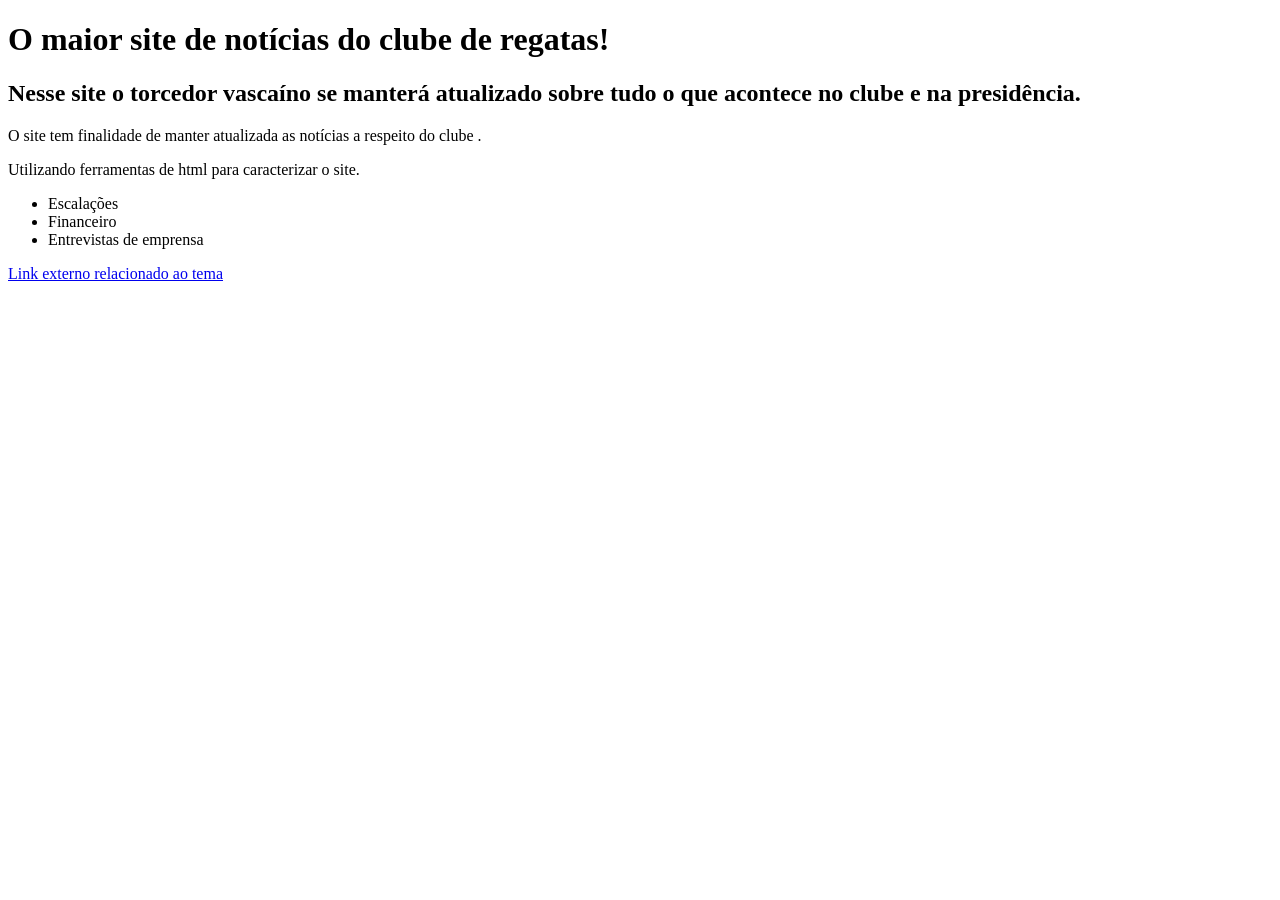
==== index.html @ aa37a334 "Add files via upload" ====
<!DOCTYPE html>
<html lang="pt-br">
<head>
    <meta charset="UTF-8">
    <title>Vasconews</title>
</head>
<body>

    <h1>O maior site de notícias do clube de regatas!</h1>
    <h2>Nesse site o torcedor vascaíno se manterá atualizado sobre tudo o que acontece no clube e na presidência.</h2>

    <p>O site tem finalidade de manter atualizada as notícias a respeito do clube .</p>
    <p>Utilizando ferramentas de html para caracterizar o site.</p>

    <ul>
        <li>Escalações</li>
        <li>Financeiro</li>
        <li>Entrevistas de emprensa</li>
    </ul>

    <a href="https://www.Vasconews.com" target="_blank">
        Link externo relacionado ao tema
    </a>

</body>
</html>
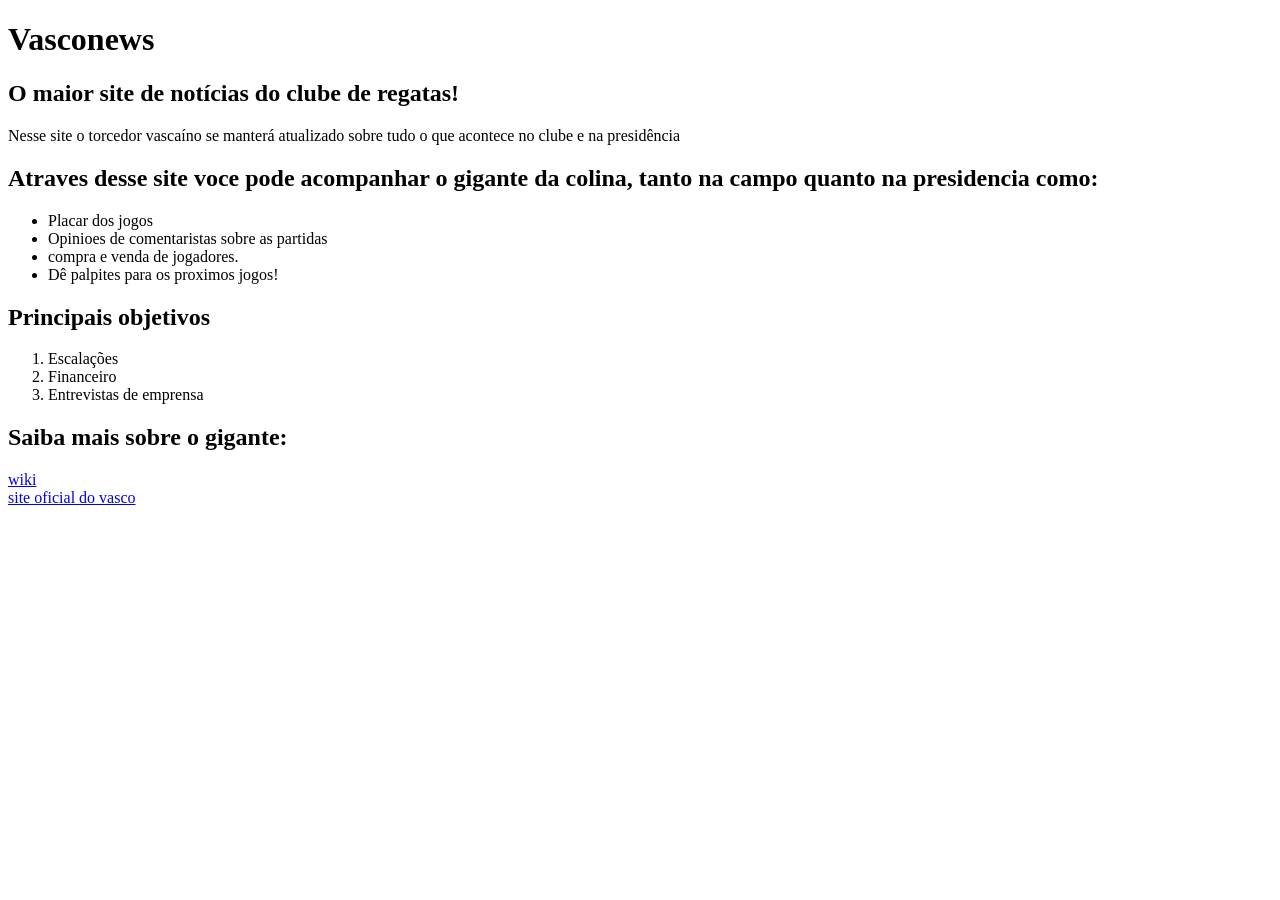
==== commit 77fe29e8: "Alteracoes do conteudo do site" ====
--- a/index.html
+++ b/index.html
@@ -6,21 +6,33 @@
 </head>
 <body>
 
-    <h1>O maior site de notícias do clube de regatas!</h1>
-    <h2>Nesse site o torcedor vascaíno se manterá atualizado sobre tudo o que acontece no clube e na presidência.</h2>
+    <h1>Vasconews </h1>
+    <h2>O maior site de notícias do clube de regatas!</h2>
+<p>
+  Nesse site o torcedor vascaíno se manterá atualizado sobre tudo o que acontece no clube e na presidência
+</p>
 
-    <p>O site tem finalidade de manter atualizada as notícias a respeito do clube .</p>
-    <p>Utilizando ferramentas de html para caracterizar o site.</p>
+<h2>Atraves desse site voce pode acompanhar o gigante da colina, tanto na campo quanto na presidencia como:</h2>
 
-    <ul>
+<ul>
+  <li>Placar dos jogos</li>
+  <li>Opinioes de comentaristas sobre as partidas</li>
+  <li>compra e venda de jogadores.</li>
+  <li>Dê palpites  para os proximos jogos!</li>
+</ul>
+
+  <h2>Principais objetivos</h2>
+    <ol>
         <li>Escalações</li>
         <li>Financeiro</li>
         <li>Entrevistas de emprensa</li>
-    </ul>
+    </ol>
 
-    <a href="https://www.Vasconews.com" target="_blank">
-        Link externo relacionado ao tema
-    </a>
+    <h2>Saiba mais sobre o gigante:</h2>
+
+    <a href="https://en.wikipedia.org/wiki/CR_Vasco_da_Gama" target="_blank">wiki</a>
+<br>
+<a href="https://vasco.com.br/" target="_blank">site oficial do vasco</a>
 
 </body>
 </html>
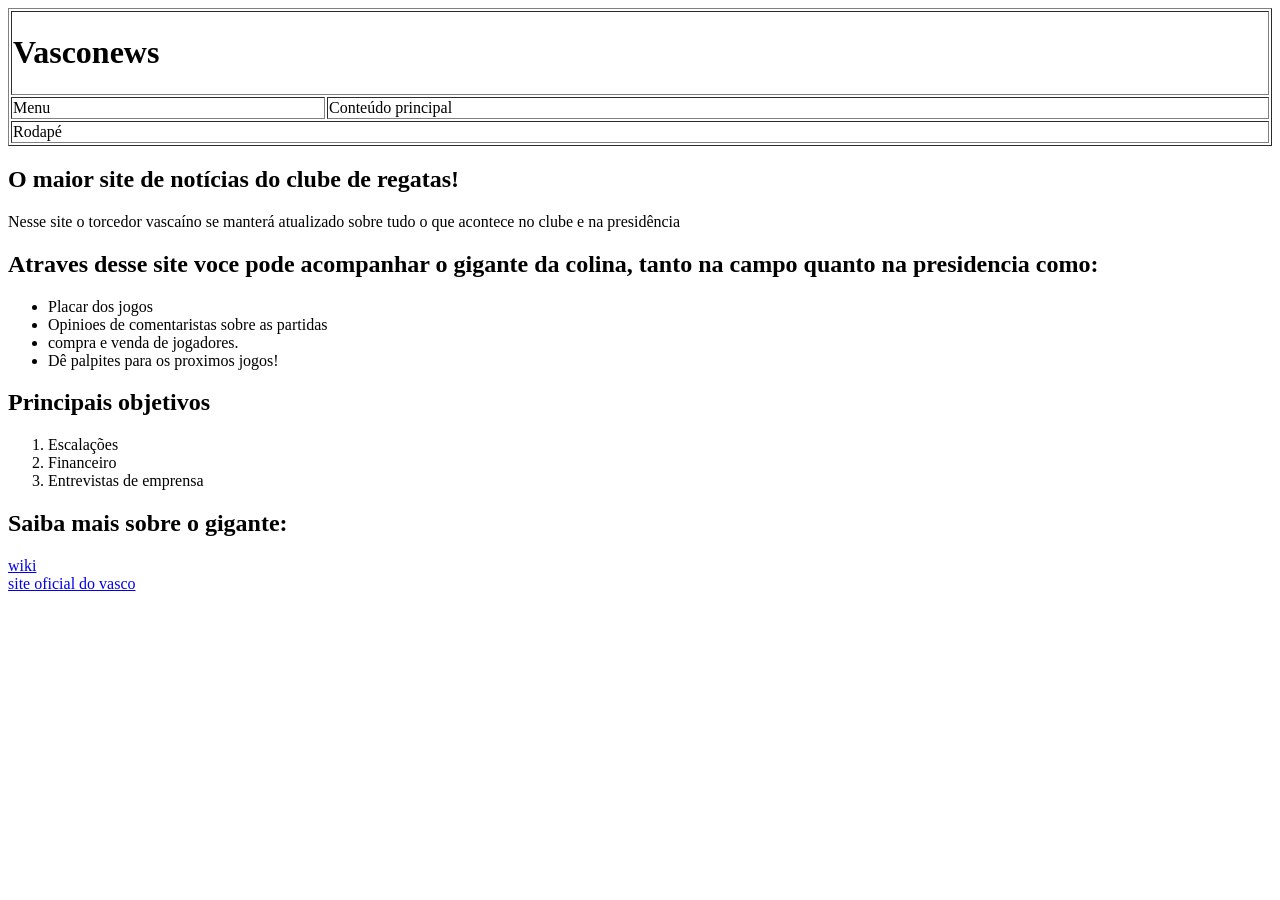
==== commit 93fb586e: "atividade4" ====
--- a/index.html
+++ b/index.html
@@ -6,7 +6,35 @@
 </head>
 <body>
 
+  <table border="1" width="100%">
+
+<tr>
+<td colspan="2">
+
     <h1>Vasconews </h1>
+    </td>
+</tr>
+
+<tr>
+
+<td width="25%">
+Menu
+</td>
+
+<td>
+Conteúdo principal
+</td>
+
+</tr>
+
+<tr>
+<td colspan="2">
+Rodapé
+</td>
+</tr>
+
+</table>
+
     <h2>O maior site de notícias do clube de regatas!</h2>
 <p>
   Nesse site o torcedor vascaíno se manterá atualizado sobre tudo o que acontece no clube e na presidência
@@ -14,25 +42,30 @@
 
 <h2>Atraves desse site voce pode acompanhar o gigante da colina, tanto na campo quanto na presidencia como:</h2>
 
-<ul>
-  <li>Placar dos jogos</li>
-  <li>Opinioes de comentaristas sobre as partidas</li>
-  <li>compra e venda de jogadores.</li>
-  <li>Dê palpites  para os proximos jogos!</li>
-</ul>
+  <nav>
+    <ul>
+      <li>Placar dos jogos</li>
+      <li>Opinioes de comentaristas sobre as partidas</li>
+      <li>compra e venda de jogadores.</li>
+      <li>Dê palpites  para os proximos jogos!</li>
+    </ul>
+</nav>
 
+<main>
   <h2>Principais objetivos</h2>
     <ol>
         <li>Escalações</li>
         <li>Financeiro</li>
         <li>Entrevistas de emprensa</li>
     </ol>
+  <h2>Saiba mais sobre o gigante:</h2>
+</main>
 
-    <h2>Saiba mais sobre o gigante:</h2>
-
+<footer>
     <a href="https://en.wikipedia.org/wiki/CR_Vasco_da_Gama" target="_blank">wiki</a>
 <br>
-<a href="https://vasco.com.br/" target="_blank">site oficial do vasco</a>
+    <a href="https://vasco.com.br/" target="_blank">site oficial do vasco</a>
+</footer>
 
 </body>
 </html>
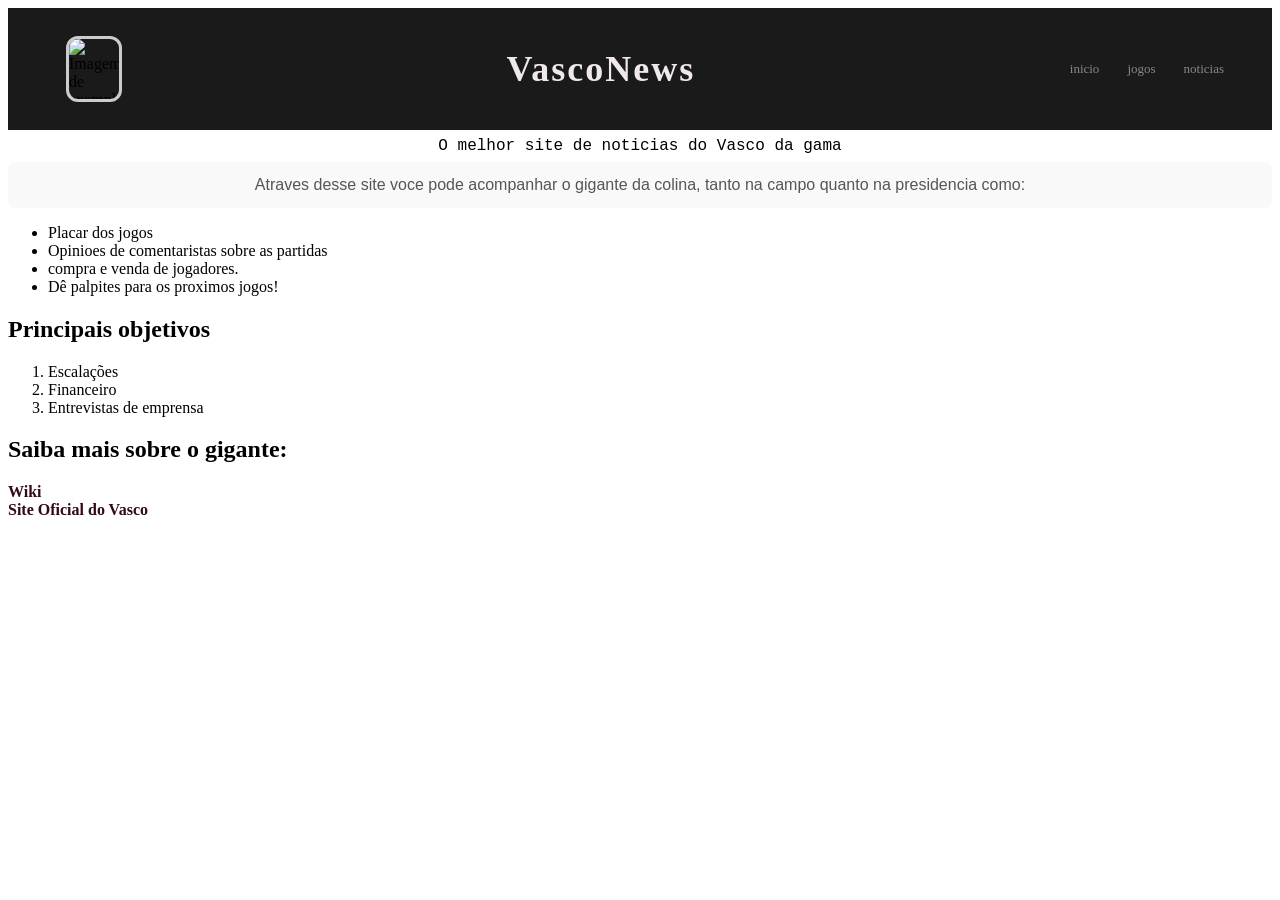
==== commit 13e16572: "ATIVIDADE5" ====
--- a/index.html
+++ b/index.html
@@ -4,43 +4,32 @@
     <meta charset="UTF-8">
     <title>Vasconews</title>
 </head>
+
 <body>
 
-  <table border="1" width="100%">
+  <header style="background-color: #1a1a1a; padding: 18px 48px; display: flex; justify-content: space-between; align-items: center;">
+    <img src="/Users/joww/prog-para-internet/Club_de_Regatas_Vasco_da_Gama_logo_(2021).svg.png" alt="Imagem de exemplo" style="width: 50px; height: 60px; margin: 10px; border: 3px solid #cccccc; border-radius: 12px;">
+    <h1 style="color: #f1e9e9; text-align: center; font-size: 36px; font-weight: bold; letter-spacing: 2px; line-height: 0%;">
+   VascoNews
+  </h1>
+    <nav style="display: flex; gap: 28px; align-items: center;">
+      <a href="index.html" style="font-size: 13px; color: #888; text-decoration: none;">inicio</a>
+      <a href="#flexbox" style="font-size: 13px; color: #888; text-decoration: none;">jogos</a>
+      <a href="#blog" style="font-size: 13px; color: #888; text-decoration: none;">noticias</a>
+    </nav>
+  </header>
 
-<tr>
-<td colspan="2">
 
-    <h1>Vasconews </h1>
-    </td>
-</tr>
 
-<tr>
+  <p style=" text-align: center; font-family: 'Courier New', Courier, monospace; line-height: 1%;">
+    O melhor site de noticias do Vasco da gama 
+  </p>
 
-<td width="25%">
-Menu
-</td>
+ 
 
-<td>
-Conteúdo principal
-</td>
+  <p style="font-family: Arial; font-size: 16px;text-align: center; color: #555555; line-height: 1.6; margin: 10px 0; padding: 10px; background-color: #f9f9f9; border-radius: 8px;">Atraves desse site voce pode acompanhar o gigante da colina, tanto na campo quanto na presidencia como:
 
-</tr>
-
-<tr>
-<td colspan="2">
-Rodapé
-</td>
-</tr>
-
-</table>
-
-    <h2>O maior site de notícias do clube de regatas!</h2>
-<p>
-  Nesse site o torcedor vascaíno se manterá atualizado sobre tudo o que acontece no clube e na presidência
-</p>
-
-<h2>Atraves desse site voce pode acompanhar o gigante da colina, tanto na campo quanto na presidencia como:</h2>
+  </p>
 
   <nav>
     <ul>
@@ -49,23 +38,23 @@
       <li>compra e venda de jogadores.</li>
       <li>Dê palpites  para os proximos jogos!</li>
     </ul>
-</nav>
+  </nav>
 
-<main>
-  <h2>Principais objetivos</h2>
-    <ol>
+  <main>
+    <h2>Principais objetivos</h2>
+     <ol>
         <li>Escalações</li>
         <li>Financeiro</li>
         <li>Entrevistas de emprensa</li>
-    </ol>
-  <h2>Saiba mais sobre o gigante:</h2>
-</main>
+     </ol>
+   <h2>Saiba mais sobre o gigante:</h2>
+  </main>
 
-<footer>
-    <a href="https://en.wikipedia.org/wiki/CR_Vasco_da_Gama" target="_blank">wiki</a>
-<br>
-    <a href="https://vasco.com.br/" target="_blank">site oficial do vasco</a>
-</footer>
+  <footer>
+    <a href="https://en.wikipedia.org/wiki/CR_Vasco_da_Gama" style="color: #330916; text-decoration: none; font-weight: bold; border: #1a1a1a;">Wiki</a>
+  <br>
+    <a href="https://vasco.com.br/" style="color: #330916; text-decoration: none; font-weight: bold;">Site Oficial do Vasco</a>
+  </footer>
 
 </body>
 </html>
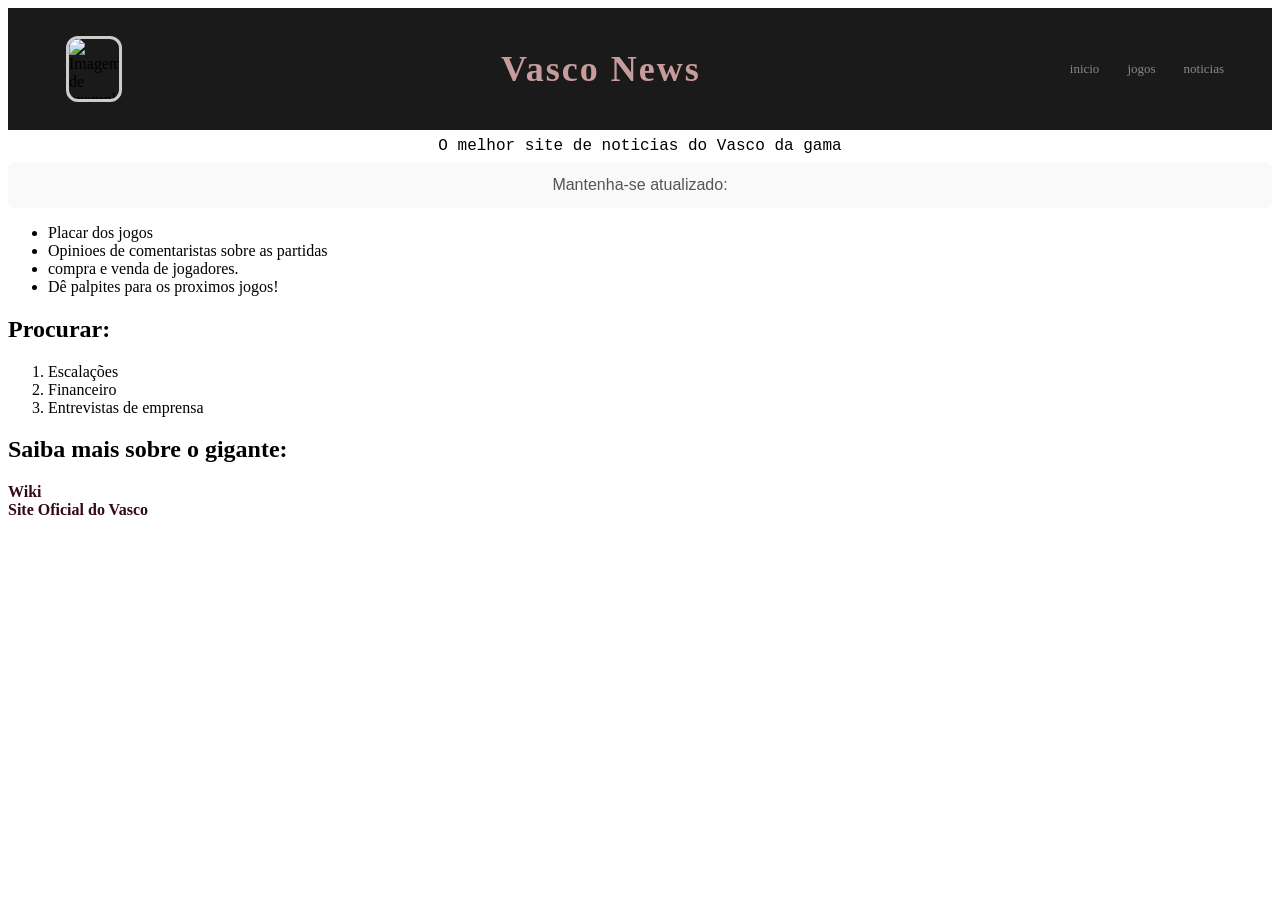
==== commit a6ac6a4f: "ATIVIDADE 06" ====
--- a/index.html
+++ b/index.html
@@ -1,35 +1,48 @@
 <!DOCTYPE html>
 <html lang="pt-br">
-<head>
+ <head>
+
     <meta charset="UTF-8">
     <title>Vasconews</title>
-</head>
+    <link rel="stylesheet" href="estilos.css">  
 
-<body>
+ </head>
 
-  <header style="background-color: #1a1a1a; padding: 18px 48px; display: flex; justify-content: space-between; align-items: center;">
+ <body>
+
+  <header class="header-principal">
     <img src="/Users/joww/prog-para-internet/Club_de_Regatas_Vasco_da_Gama_logo_(2021).svg.png" alt="Imagem de exemplo" style="width: 50px; height: 60px; margin: 10px; border: 3px solid #cccccc; border-radius: 12px;">
-    <h1 style="color: #f1e9e9; text-align: center; font-size: 36px; font-weight: bold; letter-spacing: 2px; line-height: 0%;">
-   VascoNews
-  </h1>
-    <nav style="display: flex; gap: 28px; align-items: center;">
-      <a href="index.html" style="font-size: 13px; color: #888; text-decoration: none;">inicio</a>
-      <a href="#flexbox" style="font-size: 13px; color: #888; text-decoration: none;">jogos</a>
-      <a href="#blog" style="font-size: 13px; color: #888; text-decoration: none;">noticias</a>
+
+    <div id="banner">
+
+    <h1 class="titulo-site">
+     Vasco News
+    </h1>
+
+    </div>
+
+    <div id="menu">
+
+    <nav class="nav-menu">
+
+      <a href="index.html" class="link-menu">inicio</a>
+      <a href="#flexbox" class="link-menu">jogos</a>
+      <a href="#blog" class="link-menu">noticias</a>
+
     </nav>
+
+    </div>
   </header>
 
 
 
-  <p style=" text-align: center; font-family: 'Courier New', Courier, monospace; line-height: 1%;">
+  <p class="slogan-vasco">
     O melhor site de noticias do Vasco da gama 
   </p>
 
  
 
-  <p style="font-family: Arial; font-size: 16px;text-align: center; color: #555555; line-height: 1.6; margin: 10px 0; padding: 10px; background-color: #f9f9f9; border-radius: 8px;">Atraves desse site voce pode acompanhar o gigante da colina, tanto na campo quanto na presidencia como:
-
-  </p>
+  <p class="caixa-informativa"> Mantenha-se atualizado: </p>
 
   <nav>
     <ul>
@@ -41,20 +54,31 @@
   </nav>
 
   <main>
-    <h2>Principais objetivos</h2>
+
+    <div id="conteudo">
+
+    <h2>Procurar:</h2>
      <ol>
         <li>Escalações</li>
         <li>Financeiro</li>
         <li>Entrevistas de emprensa</li>
      </ol>
    <h2>Saiba mais sobre o gigante:</h2>
+
+    </div>
+
   </main>
 
   <footer>
-    <a href="https://en.wikipedia.org/wiki/CR_Vasco_da_Gama" style="color: #330916; text-decoration: none; font-weight: bold; border: #1a1a1a;">Wiki</a>
-  <br>
-    <a href="https://vasco.com.br/" style="color: #330916; text-decoration: none; font-weight: bold;">Site Oficial do Vasco</a>
+    <div id="rodape">
+
+    <a href="https://en.wikipedia.org/wiki/CR_Vasco_da_Gama" class="link-rodape"> Wiki </a>
+   <br>
+    <a href="https://vasco.com.br/" class="link-rodape"> Site Oficial do Vasco </a>
+    
+    </div>
   </footer>
 
-</body>
+ </body>
+
 </html>
--- a/estilos.css
+++ b/estilos.css
@@ -0,0 +1,64 @@
+/* Estilos do Cabeçalho */
+.header-principal {
+    background-color: #1a1a1a;
+    padding: 18px 48px;
+    display: flex;
+    justify-content: space-between;
+    align-items: center;
+}
+
+.logo-vasco {
+    width: 50px;
+    height: 60px;
+    margin: 10px;
+    border: 3px solid #cccccc;
+    border-radius: 12px;
+}
+
+.titulo-site {
+    color: #c79c9c;
+    text-align: center;
+    font-size: 36px;
+    font-weight: bold;
+    letter-spacing: 2px;
+    line-height: 0%;
+}
+
+/* Estilos do Menu */
+.nav-menu {
+    display: flex;
+    gap: 28px;
+    align-items: center;
+}
+
+.link-menu {
+    font-size: 13px;
+    color: #888;
+    text-decoration: none;
+}
+
+/* Estilos do Corpo/Conteúdo */
+.slogan-vasco {
+    text-align: center;
+    font-family: 'Courier New', Courier, monospace;
+    line-height: 1%;
+}
+
+.caixa-informativa {
+    font-family: Arial;
+    font-size: 16px;
+    text-align: center;
+    color: #555555;
+    line-height: 1.6;
+    margin: 10px 0;
+    padding: 10px;
+    background-color: #f9f9f9;
+    border-radius: 8px;
+}
+
+/* Estilos do Rodapé */
+.link-rodape {
+    color: #330916;
+    text-decoration: none;
+    font-weight: bold;
+}
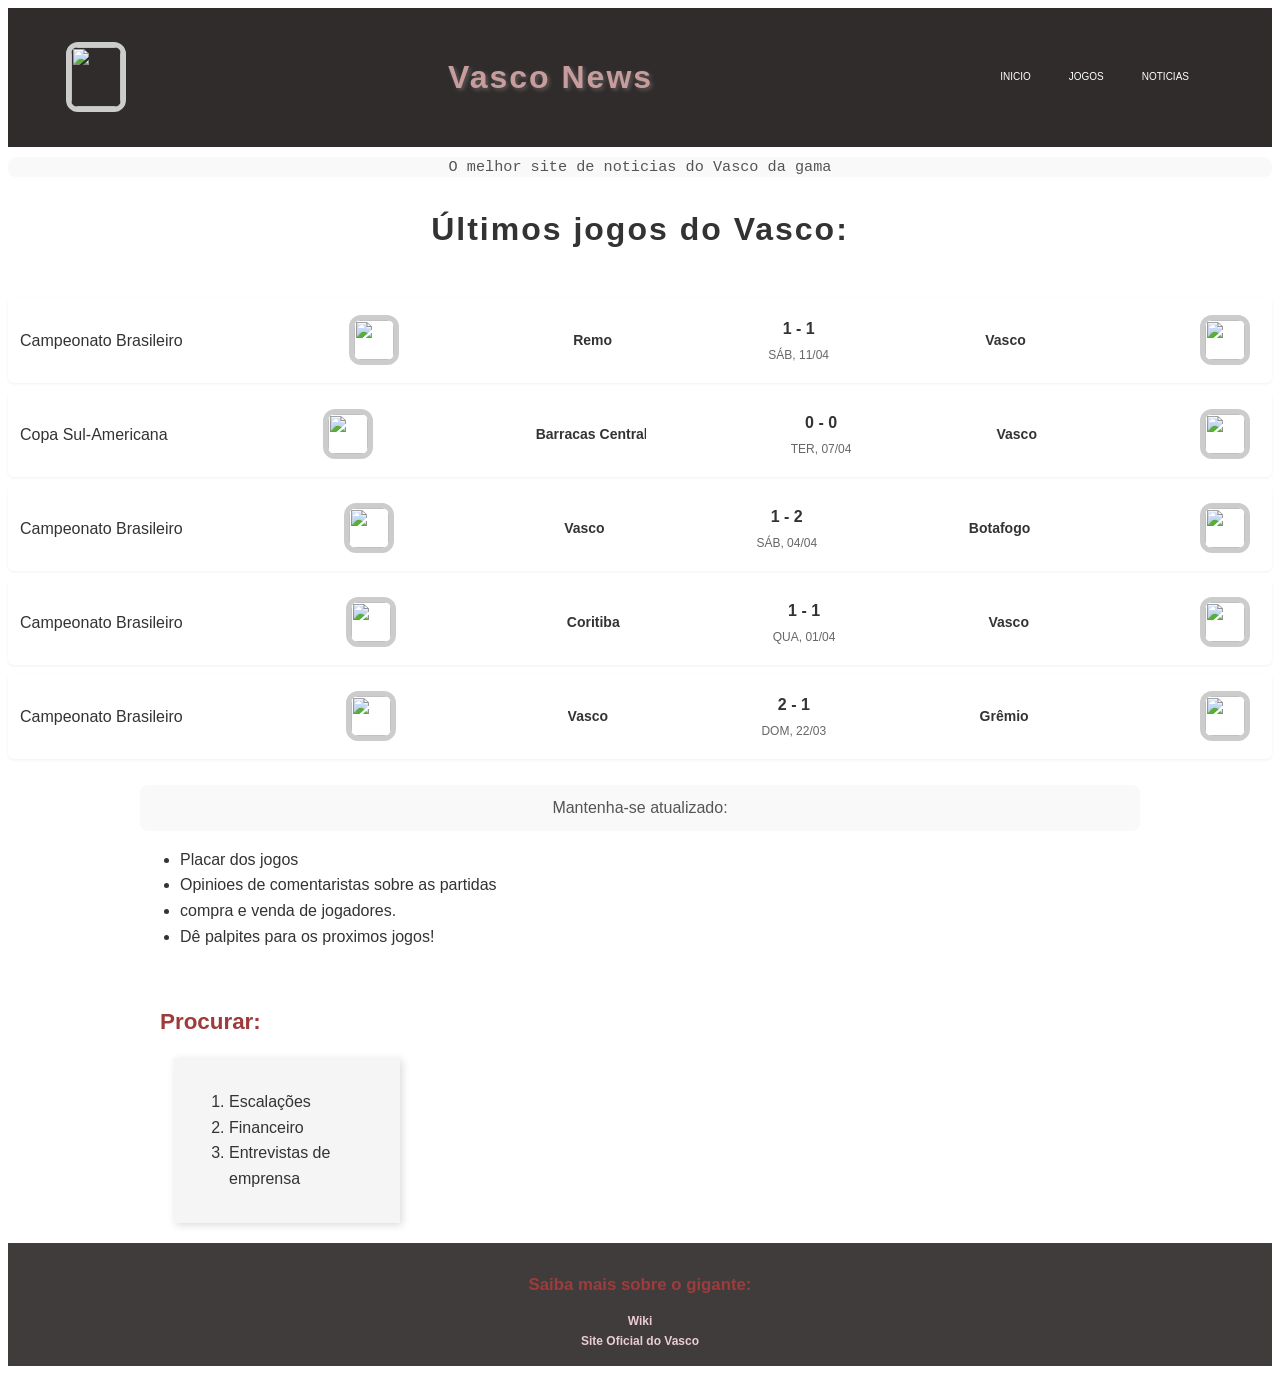
==== commit d2b32219: "ATIVIDADE 07-08" ====
--- a/index.html
+++ b/index.html
@@ -3,7 +3,9 @@
  <head>
 
     <meta charset="UTF-8">
-    <title>Vasconews</title>
+      
+      <title>Vasconews</title>
+      
     <link rel="stylesheet" href="estilos.css">  
 
  </head>
@@ -11,27 +13,30 @@
  <body>
 
   <header class="header-principal">
-    <img src="/Users/joww/prog-para-internet/Club_de_Regatas_Vasco_da_Gama_logo_(2021).svg.png" alt="Imagem de exemplo" style="width: 50px; height: 60px; margin: 10px; border: 3px solid #cccccc; border-radius: 12px;">
+
+    
+    <img class="imagem.zoom" src="/Users/joww/prog-para-internet/Club_de_Regatas_Vasco_da_Gama_logo_(2021).svg.png" >
 
     <div id="banner">
 
-    <h1 class="titulo-site">
-     Vasco News
-    </h1>
+      <h1 class="titulo-site">
+        Vasco News
+      </h1>
 
     </div>
 
     <div id="menu">
 
-    <nav class="nav-menu">
+      <nav class="nav-menu">
 
-      <a href="index.html" class="link-menu">inicio</a>
-      <a href="#flexbox" class="link-menu">jogos</a>
-      <a href="#blog" class="link-menu">noticias</a>
+        <a href="index.html" class="link-menu">inicio</a>
+        <a href="#flexbox" class="link-menu">jogos</a>
+        <a href="#blog" class="link-menu">noticias</a>
 
-    </nav>
+      </nav>
 
     </div>
+    
   </header>
 
 
@@ -40,45 +45,147 @@
     O melhor site de noticias do Vasco da gama 
   </p>
 
+  <section>
+      <div class="content__title">
+        <h1 class="content__title-text text">Últimos jogos do Vasco:</h1>
+      </div>
+
+      <div id="main">
+        <a class="match__lg" href="https://www.placardefutebol.com.br/brasileirao-serie-a/11-04-2026-remo-x-vasco.html">
+          <div class="match__lg_card">
+            <div class="match__lg_card--league">Campeonato Brasileiro</div>
+            <div class="match__lg_card--ht-name text">Remo</div>
+            <div class="match__lg_card--at-name text">Vasco</div>
+            <div class="match__lg_card--ht-logo"><img src="https://www.placardefutebol.com.br/images/teams/remo.png" alt="" class="match__lg_card-logo"></div>
+            <div class="match__lg_card--at-logo"><img src="https://www.placardefutebol.com.br/images/teams/vasco.png" alt="" class="match__lg_card-logo"></div>
+            <div class="match__lg_card--info">
+              <div class="match__lg_card--scoreboard">
+                <b>1</b> - <b>1</b>
+              </div>
+              <div class="match__lg_card--date">SÁB, 11/04</div>
+
+            </div>
+          </div>
+        </a>
+
+        <a class="match__lg" href="https://www.placardefutebol.com.br/copa-sul-americana/07-04-2026-barracas-central-x-vasco.html">
+          <div class="match__lg_card">
+            <div class="match__lg_card--league">Copa Sul-Americana</div>
+            <div class="match__lg_card--ht-name text">Barracas Central</div>
+            <div class="match__lg_card--at-name text">Vasco</div>
+            <div class="match__lg_card--ht-logo"><img src="https://www.placardefutebol.com.br/images/teams/barracas-central.png" alt="" class="match__lg_card-logo"></div>
+            <div class="match__lg_card--at-logo"><img src="https://www.placardefutebol.com.br/images/teams/vasco.png" alt="" class="match__lg_card-logo"></div>
+            <div class="match__lg_card--info">
+              <div class="match__lg_card--scoreboard">
+                <b>0</b> - <b>0</b>
+              </div>
+              <div class="match__lg_card--date">TER, 07/04</div>
+            </div>
+          </div>
+        </a>
+
+        <a class="match__lg" href="https://www.placardefutebol.com.br/brasileirao-serie-a/04-04-2026-vasco-x-botafogo.html">
+          <div class="match__lg_card">
+            <div class="match__lg_card--league">Campeonato Brasileiro</div>
+            <div class="match__lg_card--ht-name text">Vasco</div>
+            <div class="match__lg_card--at-name text">Botafogo</div>
+            <div class="match__lg_card--ht-logo"><img src="https://www.placardefutebol.com.br/images/teams/vasco.png" alt="" class="match__lg_card-logo"></div>
+            <div class="match__lg_card--at-logo"><img src="https://www.placardefutebol.com.br/images/teams/botafogo.png" alt="" class="match__lg_card-logo"></div>
+            <div class="match__lg_card--info">
+              <div class="match__lg_card--scoreboard">
+                <b>1</b> - <b>2</b>
+              </div>
+              <div class="match__lg_card--date">SÁB, 04/04</div>
+            </div>
+          </div>
+        </a>
+
+        <a class="match__lg" href="https://www.placardefutebol.com.br/brasileirao-serie-a/01-04-2026-coritiba-x-vasco.html">
+          <div class="match__lg_card">
+            <div class="match__lg_card--league">Campeonato Brasileiro</div>
+            <div class="match__lg_card--ht-name text">Coritiba</div>
+            <div class="match__lg_card--at-name text">Vasco</div>
+            <div class="match__lg_card--ht-logo"><img src="https://www.placardefutebol.com.br/images/teams/coritiba.png" alt="" class="match__lg_card-logo"></div>
+            <div class="match__lg_card--at-logo"><img src="https://www.placardefutebol.com.br/images/teams/vasco.png" alt="" class="match__lg_card-logo"></div>
+            <div class="match__lg_card--info">
+              <div class="match__lg_card--scoreboard">
+                <b>1</b> - <b>1</b>
+              </div>
+              <div class="match__lg_card--date">QUA, 01/04</div>
+            </div>
+          </div>
+        </a>
+
+        <a class="match__lg" href="https://www.placardefutebol.com.br/brasileirao-serie-a/22-03-2026-vasco-x-gremio.html">
+          <div class="match__lg_card">
+            <div class="match__lg_card--league">Campeonato Brasileiro</div>
+            <div class="match__lg_card--ht-name text">Vasco</div>
+            <div class="match__lg_card--at-name text">Grêmio</div>
+            <div class="match__lg_card--ht-logo"><img src="https://www.placardefutebol.com.br/images/teams/vasco.png" alt="" class="match__lg_card-logo"></div>
+            <div class="match__lg_card--at-logo"><img src="https://www.placardefutebol.com.br/images/teams/gremio.png" alt="" class="match__lg_card-logo"></div>
+            <div class="match__lg_card--info">
+              <div class="match__lg_card--scoreboard">
+                <b>2</b> - <b>1</b>
+              </div>
+              <div class="match__lg_card--date">DOM, 22/03</div>
+            </div>
+          </div>
+        </a>
+
+      </div>
+        
+    </section>
+
+
  
+  <div id="wrapper">
 
-  <p class="caixa-informativa"> Mantenha-se atualizado: </p>
+      <p class="caixa-informativa"> Mantenha-se atualizado: </p>
 
-  <nav>
-    <ul>
-      <li>Placar dos jogos</li>
-      <li>Opinioes de comentaristas sobre as partidas</li>
-      <li>compra e venda de jogadores.</li>
-      <li>Dê palpites  para os proximos jogos!</li>
-    </ul>
-  </nav>
+     <nav>
+       <ul>
+         <li>Placar dos jogos</li>
+         <li>Opinioes de comentaristas sobre as partidas</li>
+         <li>compra e venda de jogadores.</li>
+         <li>Dê palpites  para os proximos jogos!</li>
+       </ul>
+      </nav>
 
-  <main>
+      <main>
 
-    <div id="conteudo">
+        <div id="conteudo">
 
-    <h2>Procurar:</h2>
-     <ol>
-        <li>Escalações</li>
-        <li>Financeiro</li>
-        <li>Entrevistas de emprensa</li>
-     </ol>
-   <h2>Saiba mais sobre o gigante:</h2>
+          <h2>Procurar:</h2>
+          <div id="lateral">
+            <ol>
+              <li>Escalações</li>
+               <li>Financeiro</li>
+              <li>Entrevistas de emprensa</li>
+            </ol>
+          </div>
 
-    </div>
+        </div>
 
-  </main>
+      </main> 
 
-  <footer>
-    <div id="rodape">
+    </div>  
+  
 
-    <a href="https://en.wikipedia.org/wiki/CR_Vasco_da_Gama" class="link-rodape"> Wiki </a>
-   <br>
-    <a href="https://vasco.com.br/" class="link-rodape"> Site Oficial do Vasco </a>
+  
+
+    <footer>
+      <div id="rodape">
+        <h2>Saiba mais sobre o gigante:</h2>
+
+
+        <a href="https://en.wikipedia.org/wiki/CR_Vasco_da_Gama" class="link-rodape"> Wiki </a>
+        <br>
+        <a href="https://vasco.com.br/" class="link-rodape"> Site Oficial do Vasco </a>
     
-    </div>
-  </footer>
+      </div>
 
- </body>
+    </footer>
+
+  </body>
 
 </html>
--- a/estilos.css
+++ b/estilos.css
@@ -5,49 +5,78 @@
     display: flex;
     justify-content: space-between;
     align-items: center;
-}
-
-.logo-vasco {
-    width: 50px;
-    height: 60px;
-    margin: 10px;
-    border: 3px solid #cccccc;
-    border-radius: 12px;
-}
+    background-color: rgba(12, 8, 8, 0.85)
+    
+}
+
+
+
+#banner {
+    padding: 30px 20px;
+    margin: 0;
+    text-shadow: 2px 2px 4px rgba(215, 196, 196, 0.3)
+}
+
 
 .titulo-site {
     color: #c79c9c;
     text-align: center;
-    font-size: 36px;
+    font-size: 32px;
     font-weight: bold;
     letter-spacing: 2px;
     line-height: 0%;
 }
 
 /* Estilos do Menu */
+
+#menu {
+    padding: 10px 20px;
+    margin: 0;
+    
+}
+
+
 .nav-menu {
     display: flex;
-    gap: 28px;
-    align-items: center;
-}
-
-.link-menu {
-    font-size: 13px;
-    color: #888;
+    gap: .5em;
+    align-items: right;
+}
+
+
+#menu a {
+    color: white;
     text-decoration: none;
-}
+    font-size: 10px;
+    font-weight: normal;
+    text-transform: uppercase;
+    margin: 0 15px;
+    padding: 5px 0;
+    
+}
+
+
+
+#menu a:hover {
+    color: #ffff00;
+    border-bottom: 2px solid #ffff00;
+}
+
+
 
 /* Estilos do Corpo/Conteúdo */
-.slogan-vasco {
-    text-align: center;
-    font-family: 'Courier New', Courier, monospace;
-    line-height: 1%;
-}
-
-.caixa-informativa {
+
+body {
+    font-family: Arial, Helvetica, sans-serif;
+    font-size: 16px;
+    color: #333333;
+    line-height: 1.6;
+    
+
+}
+
+p {
     font-family: Arial;
     font-size: 16px;
-    text-align: center;
     color: #555555;
     line-height: 1.6;
     margin: 10px 0;
@@ -56,9 +85,205 @@
     border-radius: 8px;
 }
 
+
+
+h1 { font-size: 2em;   letter-spacing: 2px; text-transform: none; text-align: center; }
+h2 { font-size: 1.4em; color: #9f3b3b; }
+h3 { font-size: 1.2em; color: #070301; }
+
+p  { font-size: 0.95em; margin: 10px 0; }
+
+/* Stack cards vertically */
+#main { display: block; padding: 8px 0; }
+
+/* Each anchor fills width and is a card */
+.match__lg {
+  display: block;
+  width: 100%;
+  margin: 8px 0;
+  text-decoration: none;
+  color: inherit;
+  box-sizing: border-box;
+}
+
+/* Card: three columns (home | center | away) */
+.match__lg_card {
+  display: flex;
+  align-items: center;
+  justify-content: space-between;
+  gap: 12px;
+  padding: 8px 12px;
+  background: #fff;
+  border-radius: 6px;
+  box-shadow: 0 1px 3px rgba(0,0,0,0.06);
+  width: 100%;
+  min-height: 64px;
+  box-sizing: border-box;
+}
+
+/* Left column: home (logo then name) */
+.match__lg_card--ht-logo,
+.match__lg_card--ht-name {
+  display: inline-flex;
+  align-items: center;
+}
+.match__lg_card--ht-logo { order: 1; margin-right: 8px; }
+.match__lg_card--ht-name  { order: 2; }
+
+/* Center column: score above date */
+.match__lg_card--info {
+  display: flex;
+  flex-direction: column;
+  align-items: center;
+  gap: 4px;
+  order: 2;
+  flex: 0 0 auto;
+  text-align: center;
+  min-width: 84px;
+}
+
+/* Right column: away (name then logo) */
+.match__lg_card--at-name,
+.match__lg_card--at-logo {
+  display: inline-flex;
+  align-items: center;
+}
+.match__lg_card--at-name { order: 3; margin-right: 8px; text-align: right; }
+.match__lg_card--at-logo { order: 4; }
+
+/* Logo sizing (small) */
+.match__lg_card-logo {
+  width: 40px;
+  height: 40px;
+  object-fit: contain;
+  display: block;
+}
+
+/* Team name sizing */
+.match__lg_card--ht-name,
+.match__lg_card--at-name {
+  font-weight: 600;
+  font-size: 14px;
+  white-space: nowrap;
+  overflow: hidden;
+  text-overflow: ellipsis;
+  max-width: 110px; /* keeps names compact */
+}
+
+/* Score & date styling */
+.match__lg_card--scoreboard { font-size: 16px; font-weight: 700; }
+.match__lg_card--date { font-size: 12px; color: #666; }
+
+/* Ensure columns don't collapse on small containers */
+.match__lg_card--ht-name,
+.match__lg_card--at-name,
+.match__lg_card--info { min-width: 0; }
+
+/* Responsive: small screens stack info under single-row home/away */
+@media (max-width: 420px) {
+  .match__lg_card { flex-direction: column; align-items: center; gap: 6px; padding: 10px; min-height: auto; }
+  .match__lg_card--ht-logo,
+  .match__lg_card--ht-name,
+  .match__lg_card--at-name,
+  .match__lg_card--at-logo { order: initial; }
+  .match__lg_card--info { order: 3; }
+  .match__lg_card--ht-name,
+  .match__lg_card--at-name { max-width: 100%; text-align: center; }
+}
+
+
+
+#wrapper {
+    overflow: hidden;
+}
+
+
+#conteudo {
+    float: left;
+    width: 70%;
+    padding: 20px;
+    background-color: white;
+    
+}
+
+#lateral {
+    float: left;
+    width: 28%;
+    margin-left: 2%;
+    padding: 15px;
+    background-color: #f5f5f5;
+    box-shadow: 2px 2px 8px rgba(0,0,0,0.15)
+}
+
+#wrapper {
+    max-width: 1000px;
+    margin: 0 auto;
+}
+
+
+
+.slogan-vasco {
+    text-align: center;
+    font-family: 'Courier New', Courier, monospace;
+    line-height: 1%;
+}
+
+.caixa-informativa {
+    font-family: Arial;
+    font-size: 16px;
+    text-align: center;
+    color: #555555;
+    line-height: 1.6;
+    margin: 10px 0;
+    padding: 10px;
+    background-color: #f9f9f9;
+    border-radius: 8px;
+}
+
 /* Estilos do Rodapé */
+
+#rodape {
+    clear: both;
+    background-color: #413c3c;
+    color: white;
+    text-align: center;
+    padding: 15px;
+    font-size: 12px;
+}
+
+#rodape a:hover {
+    color: #ffff00;
+    border-bottom: 2px solid #ffff00;
+    
+
+}
+
+
+
 .link-rodape {
-    color: #330916;
+    color: #eaccd5;
     text-decoration: none;
     font-weight: bold;
-}+}
+
+img {
+    width: 50px; 
+    height: 60px; 
+    margin: 10px; 
+    border: 5px solid #cccccc; 
+    border-radius: 12px;
+    
+
+}
+
+.imagem-zoom {
+    transition: transform 0.3s ease-in-out;
+    cursor: pointer;
+}
+
+.imagem-zoom:hover {
+    transform: scale(2);
+}
+
+
+
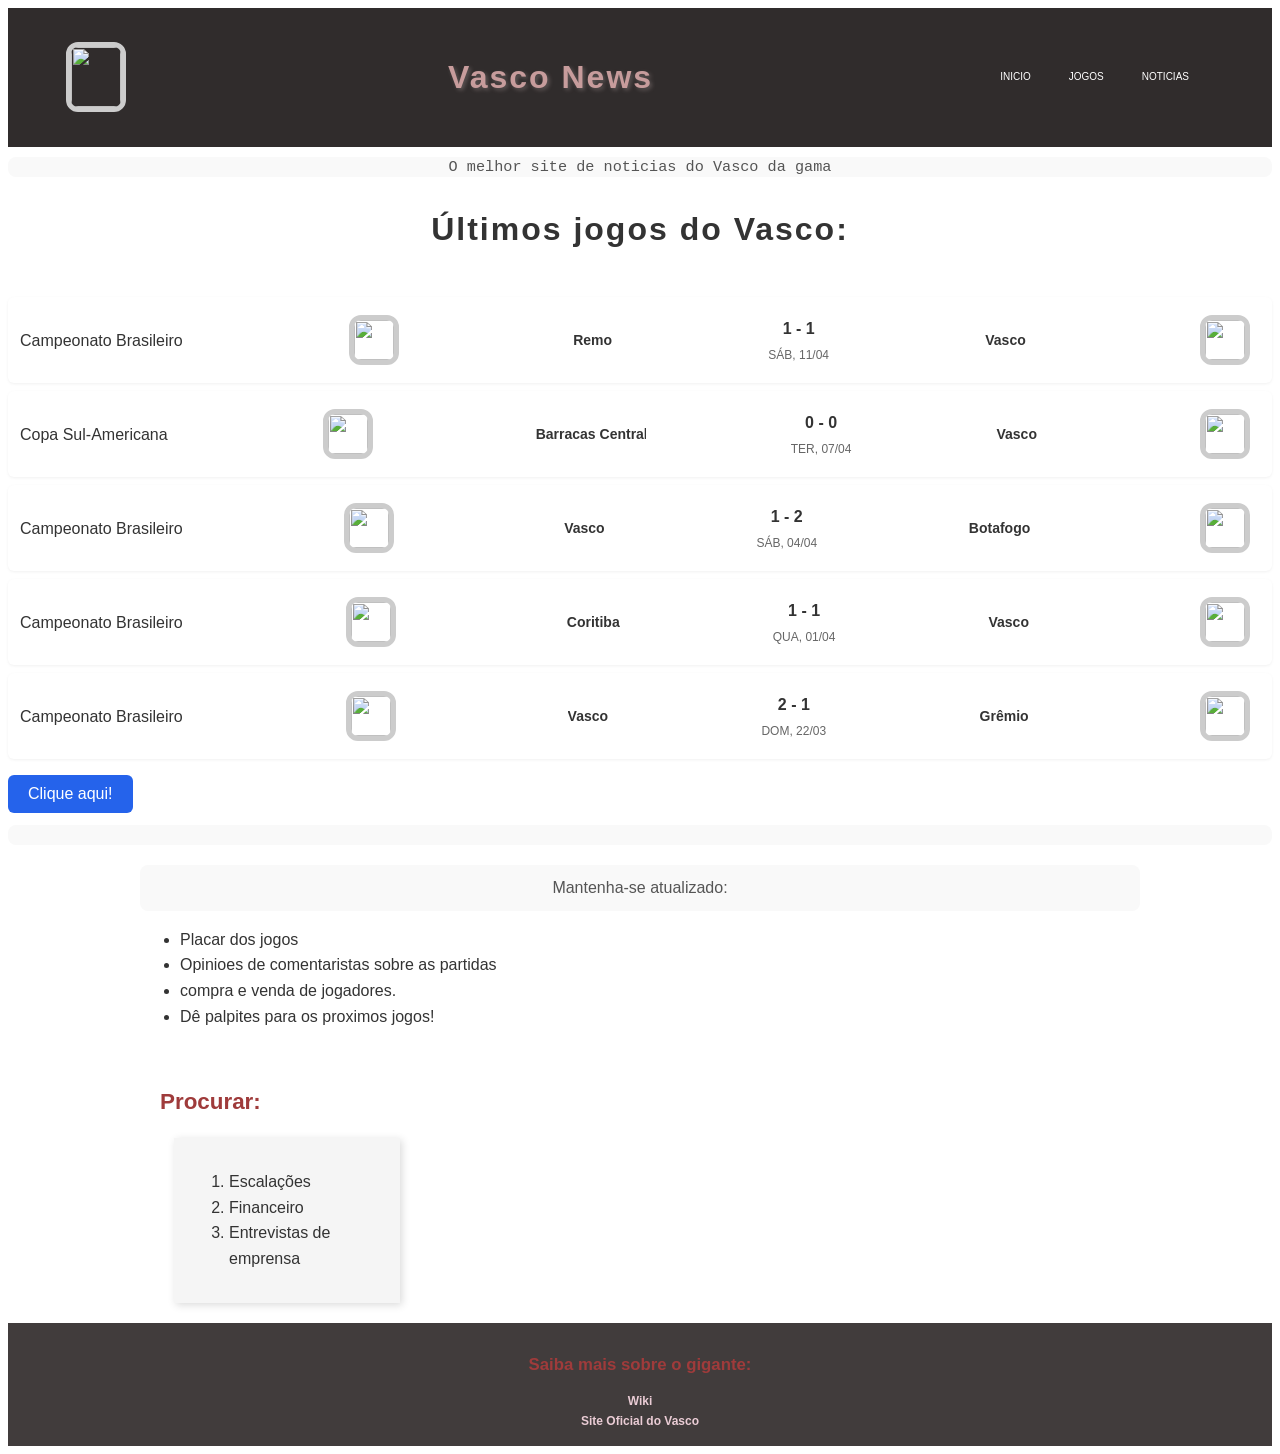
==== commit f9f37167: "Aula 09 - Introdução ao JavaScript" ====
--- a/index.html
+++ b/index.html
@@ -10,181 +10,185 @@
 
  </head>
 
- <body>
+  <body> 
+    
+    <header class="header-principal">
 
-  <header class="header-principal">
+      
+      <img class="imagem.zoom" src="/Users/joww/prog-para-internet/Club_de_Regatas_Vasco_da_Gama_logo_(2021).svg.png" >
 
-    
-    <img class="imagem.zoom" src="/Users/joww/prog-para-internet/Club_de_Regatas_Vasco_da_Gama_logo_(2021).svg.png" >
+      <div id="banner">
 
-    <div id="banner">
+        <h1 class="titulo-site">
+          Vasco News
+        </h1>
 
-      <h1 class="titulo-site">
-        Vasco News
-      </h1>
+      </div>
 
-    </div>
 
-    <div id="menu">
+      <div id="menu">
 
-      <nav class="nav-menu">
+        <nav class="nav-menu">
 
-        <a href="index.html" class="link-menu">inicio</a>
-        <a href="#flexbox" class="link-menu">jogos</a>
-        <a href="#blog" class="link-menu">noticias</a>
+          <a href="index.html" class="link-menu">inicio</a>
+          <a href="#flexbox" class="link-menu">jogos</a>
+          <a href="#blog" class="link-menu">noticias</a>
 
-      </nav>
+        </nav>
 
-    </div>
-    
-  </header>
+      </div>
+      
+    </header>
 
 
 
-  <p class="slogan-vasco">
-    O melhor site de noticias do Vasco da gama 
-  </p>
+    <p class="slogan-vasco">
+      O melhor site de noticias do Vasco da gama 
+    </p>
 
-  <section>
-      <div class="content__title">
-        <h1 class="content__title-text text">Últimos jogos do Vasco:</h1>
-      </div>
+    <section>
+        <div class="content__title">
+          <h1 class="content__title-text text">Últimos jogos do Vasco:</h1>
+        </div>
 
-      <div id="main">
-        <a class="match__lg" href="https://www.placardefutebol.com.br/brasileirao-serie-a/11-04-2026-remo-x-vasco.html">
-          <div class="match__lg_card">
-            <div class="match__lg_card--league">Campeonato Brasileiro</div>
-            <div class="match__lg_card--ht-name text">Remo</div>
-            <div class="match__lg_card--at-name text">Vasco</div>
-            <div class="match__lg_card--ht-logo"><img src="https://www.placardefutebol.com.br/images/teams/remo.png" alt="" class="match__lg_card-logo"></div>
-            <div class="match__lg_card--at-logo"><img src="https://www.placardefutebol.com.br/images/teams/vasco.png" alt="" class="match__lg_card-logo"></div>
-            <div class="match__lg_card--info">
-              <div class="match__lg_card--scoreboard">
-                <b>1</b> - <b>1</b>
+        <div id="main">
+          <a class="match__lg" href="https://www.placardefutebol.com.br/brasileirao-serie-a/11-04-2026-remo-x-vasco.html">
+            <div class="match__lg_card">
+              <div class="match__lg_card--league">Campeonato Brasileiro</div>
+              <div class="match__lg_card--ht-name text">Remo</div>
+              <div class="match__lg_card--at-name text">Vasco</div>
+              <div class="match__lg_card--ht-logo"><img src="https://www.placardefutebol.com.br/images/teams/remo.png" alt="" class="match__lg_card-logo"></div>
+              <div class="match__lg_card--at-logo"><img src="https://www.placardefutebol.com.br/images/teams/vasco.png" alt="" class="match__lg_card-logo"></div>
+              <div class="match__lg_card--info">
+                <div class="match__lg_card--scoreboard">
+                  <b>1</b> - <b>1</b>
+                </div>
+                <div class="match__lg_card--date">SÁB, 11/04</div>
+
               </div>
-              <div class="match__lg_card--date">SÁB, 11/04</div>
+            </div>
+          </a>
 
+          <a class="match__lg" href="https://www.placardefutebol.com.br/copa-sul-americana/07-04-2026-barracas-central-x-vasco.html">
+            <div class="match__lg_card">
+              <div class="match__lg_card--league">Copa Sul-Americana</div>
+              <div class="match__lg_card--ht-name text">Barracas Central</div>
+              <div class="match__lg_card--at-name text">Vasco</div>
+              <div class="match__lg_card--ht-logo"><img src="https://www.placardefutebol.com.br/images/teams/barracas-central.png" alt="" class="match__lg_card-logo"></div>
+              <div class="match__lg_card--at-logo"><img src="https://www.placardefutebol.com.br/images/teams/vasco.png" alt="" class="match__lg_card-logo"></div>
+              <div class="match__lg_card--info">
+                <div class="match__lg_card--scoreboard">
+                  <b>0</b> - <b>0</b>
+                </div>
+                <div class="match__lg_card--date">TER, 07/04</div>
+              </div>
             </div>
-          </div>
-        </a>
+          </a>
 
-        <a class="match__lg" href="https://www.placardefutebol.com.br/copa-sul-americana/07-04-2026-barracas-central-x-vasco.html">
-          <div class="match__lg_card">
-            <div class="match__lg_card--league">Copa Sul-Americana</div>
-            <div class="match__lg_card--ht-name text">Barracas Central</div>
-            <div class="match__lg_card--at-name text">Vasco</div>
-            <div class="match__lg_card--ht-logo"><img src="https://www.placardefutebol.com.br/images/teams/barracas-central.png" alt="" class="match__lg_card-logo"></div>
-            <div class="match__lg_card--at-logo"><img src="https://www.placardefutebol.com.br/images/teams/vasco.png" alt="" class="match__lg_card-logo"></div>
-            <div class="match__lg_card--info">
-              <div class="match__lg_card--scoreboard">
-                <b>0</b> - <b>0</b>
+          <a class="match__lg" href="https://www.placardefutebol.com.br/brasileirao-serie-a/04-04-2026-vasco-x-botafogo.html">
+            <div class="match__lg_card">
+              <div class="match__lg_card--league">Campeonato Brasileiro</div>
+              <div class="match__lg_card--ht-name text">Vasco</div>
+              <div class="match__lg_card--at-name text">Botafogo</div>
+              <div class="match__lg_card--ht-logo"><img src="https://www.placardefutebol.com.br/images/teams/vasco.png" alt="" class="match__lg_card-logo"></div>
+              <div class="match__lg_card--at-logo"><img src="https://www.placardefutebol.com.br/images/teams/botafogo.png" alt="" class="match__lg_card-logo"></div>
+              <div class="match__lg_card--info">
+                <div class="match__lg_card--scoreboard">
+                  <b>1</b> - <b>2</b>
+                </div>
+                <div class="match__lg_card--date">SÁB, 04/04</div>
               </div>
-              <div class="match__lg_card--date">TER, 07/04</div>
             </div>
-          </div>
-        </a>
+          </a>
 
-        <a class="match__lg" href="https://www.placardefutebol.com.br/brasileirao-serie-a/04-04-2026-vasco-x-botafogo.html">
-          <div class="match__lg_card">
-            <div class="match__lg_card--league">Campeonato Brasileiro</div>
-            <div class="match__lg_card--ht-name text">Vasco</div>
-            <div class="match__lg_card--at-name text">Botafogo</div>
-            <div class="match__lg_card--ht-logo"><img src="https://www.placardefutebol.com.br/images/teams/vasco.png" alt="" class="match__lg_card-logo"></div>
-            <div class="match__lg_card--at-logo"><img src="https://www.placardefutebol.com.br/images/teams/botafogo.png" alt="" class="match__lg_card-logo"></div>
-            <div class="match__lg_card--info">
-              <div class="match__lg_card--scoreboard">
-                <b>1</b> - <b>2</b>
+          <a class="match__lg" href="https://www.placardefutebol.com.br/brasileirao-serie-a/01-04-2026-coritiba-x-vasco.html">
+            <div class="match__lg_card">
+              <div class="match__lg_card--league">Campeonato Brasileiro</div>
+              <div class="match__lg_card--ht-name text">Coritiba</div>
+              <div class="match__lg_card--at-name text">Vasco</div>
+              <div class="match__lg_card--ht-logo"><img src="https://www.placardefutebol.com.br/images/teams/coritiba.png" alt="" class="match__lg_card-logo"></div>
+              <div class="match__lg_card--at-logo"><img src="https://www.placardefutebol.com.br/images/teams/vasco.png" alt="" class="match__lg_card-logo"></div>
+              <div class="match__lg_card--info">
+                <div class="match__lg_card--scoreboard">
+                  <b>1</b> - <b>1</b>
+                </div>
+                <div class="match__lg_card--date">QUA, 01/04</div>
               </div>
-              <div class="match__lg_card--date">SÁB, 04/04</div>
             </div>
-          </div>
-        </a>
+          </a>
 
-        <a class="match__lg" href="https://www.placardefutebol.com.br/brasileirao-serie-a/01-04-2026-coritiba-x-vasco.html">
-          <div class="match__lg_card">
-            <div class="match__lg_card--league">Campeonato Brasileiro</div>
-            <div class="match__lg_card--ht-name text">Coritiba</div>
-            <div class="match__lg_card--at-name text">Vasco</div>
-            <div class="match__lg_card--ht-logo"><img src="https://www.placardefutebol.com.br/images/teams/coritiba.png" alt="" class="match__lg_card-logo"></div>
-            <div class="match__lg_card--at-logo"><img src="https://www.placardefutebol.com.br/images/teams/vasco.png" alt="" class="match__lg_card-logo"></div>
-            <div class="match__lg_card--info">
-              <div class="match__lg_card--scoreboard">
-                <b>1</b> - <b>1</b>
+          <a class="match__lg" href="https://www.placardefutebol.com.br/brasileirao-serie-a/22-03-2026-vasco-x-gremio.html">
+            <div class="match__lg_card">
+              <div class="match__lg_card--league">Campeonato Brasileiro</div>
+              <div class="match__lg_card--ht-name text">Vasco</div>
+              <div class="match__lg_card--at-name text">Grêmio</div>
+              <div class="match__lg_card--ht-logo"><img src="https://www.placardefutebol.com.br/images/teams/vasco.png" alt="" class="match__lg_card-logo"></div>
+              <div class="match__lg_card--at-logo"><img src="https://www.placardefutebol.com.br/images/teams/gremio.png" alt="" class="match__lg_card-logo"></div>
+              <div class="match__lg_card--info">
+                <div class="match__lg_card--scoreboard">
+                  <b>2</b> - <b>1</b>
+                </div>
+                <div class="match__lg_card--date">DOM, 22/03</div>
               </div>
-              <div class="match__lg_card--date">QUA, 01/04</div>
             </div>
-          </div>
-        </a>
+          </a>
 
-        <a class="match__lg" href="https://www.placardefutebol.com.br/brasileirao-serie-a/22-03-2026-vasco-x-gremio.html">
-          <div class="match__lg_card">
-            <div class="match__lg_card--league">Campeonato Brasileiro</div>
-            <div class="match__lg_card--ht-name text">Vasco</div>
-            <div class="match__lg_card--at-name text">Grêmio</div>
-            <div class="match__lg_card--ht-logo"><img src="https://www.placardefutebol.com.br/images/teams/vasco.png" alt="" class="match__lg_card-logo"></div>
-            <div class="match__lg_card--at-logo"><img src="https://www.placardefutebol.com.br/images/teams/gremio.png" alt="" class="match__lg_card-logo"></div>
-            <div class="match__lg_card--info">
-              <div class="match__lg_card--scoreboard">
-                <b>2</b> - <b>1</b>
-              </div>
-              <div class="match__lg_card--date">DOM, 22/03</div>
-            </div>
-          </div>
-        </a>
+        </div>
+          
+      </section>
 
-      </div>
-        
-    </section>
+      <button id="btn-interativo">Clique aqui!</button>
+      <p id="mensagem"></p>
 
 
- 
-  <div id="wrapper">
+  
+      <div id="wrapper">
 
-      <p class="caixa-informativa"> Mantenha-se atualizado: </p>
+        <p class="caixa-informativa"> Mantenha-se atualizado: </p>
 
-     <nav>
-       <ul>
-         <li>Placar dos jogos</li>
-         <li>Opinioes de comentaristas sobre as partidas</li>
-         <li>compra e venda de jogadores.</li>
-         <li>Dê palpites  para os proximos jogos!</li>
-       </ul>
-      </nav>
+        <nav>
+          <ul>
+            <li>Placar dos jogos</li>
+            <li>Opinioes de comentaristas sobre as partidas</li>
+            <li>compra e venda de jogadores.</li>
+            <li>Dê palpites  para os proximos jogos!</li>
+          </ul>
+        </nav>
 
-      <main>
+        <main>
 
-        <div id="conteudo">
+          <div id="conteudo">
 
-          <h2>Procurar:</h2>
-          <div id="lateral">
-            <ol>
-              <li>Escalações</li>
-               <li>Financeiro</li>
-              <li>Entrevistas de emprensa</li>
-            </ol>
+            <h2>Procurar:</h2>
+            <div id="lateral">
+              <ol>
+                <li>Escalações</li>
+                <li>Financeiro</li>
+                <li>Entrevistas de emprensa</li>
+              </ol>
+            </div>
+
           </div>
 
+        </main> 
+
+      </div>  
+    
+
+      <footer>
+        <div id="rodape">
+          <h2>Saiba mais sobre o gigante:</h2>
+
+
+          <a href="https://en.wikipedia.org/wiki/CR_Vasco_da_Gama" class="link-rodape"> Wiki </a>
+          <br>
+          <a href="https://vasco.com.br/" class="link-rodape"> Site Oficial do Vasco </a>
+      
         </div>
 
-      </main> 
+      </footer>
 
-    </div>  
-  
-
-  
-
-    <footer>
-      <div id="rodape">
-        <h2>Saiba mais sobre o gigante:</h2>
-
-
-        <a href="https://en.wikipedia.org/wiki/CR_Vasco_da_Gama" class="link-rodape"> Wiki </a>
-        <br>
-        <a href="https://vasco.com.br/" class="link-rodape"> Site Oficial do Vasco </a>
-    
-      </div>
-
-    </footer>
+      <script src="script.js"></script>
 
   </body>
 
--- a/estilos.css
+++ b/estilos.css
@@ -285,5 +285,29 @@
     transform: scale(2);
 }
 
-
-
+#btn-interativo {
+  background-color: #2563EB;
+  color: white;
+  padding: 10px 20px;
+  border: none;
+  border-radius: 6px;
+  cursor: pointer;
+  font-size: 1rem;
+}
+
+
+#btn-interativo:hover {
+  background-color: #1D4ED8;
+}
+
+
+#mensagem {
+  margin-top: 12px;
+  color: #059669;
+  font-weight: bold;
+}
+
+
+
+
+
